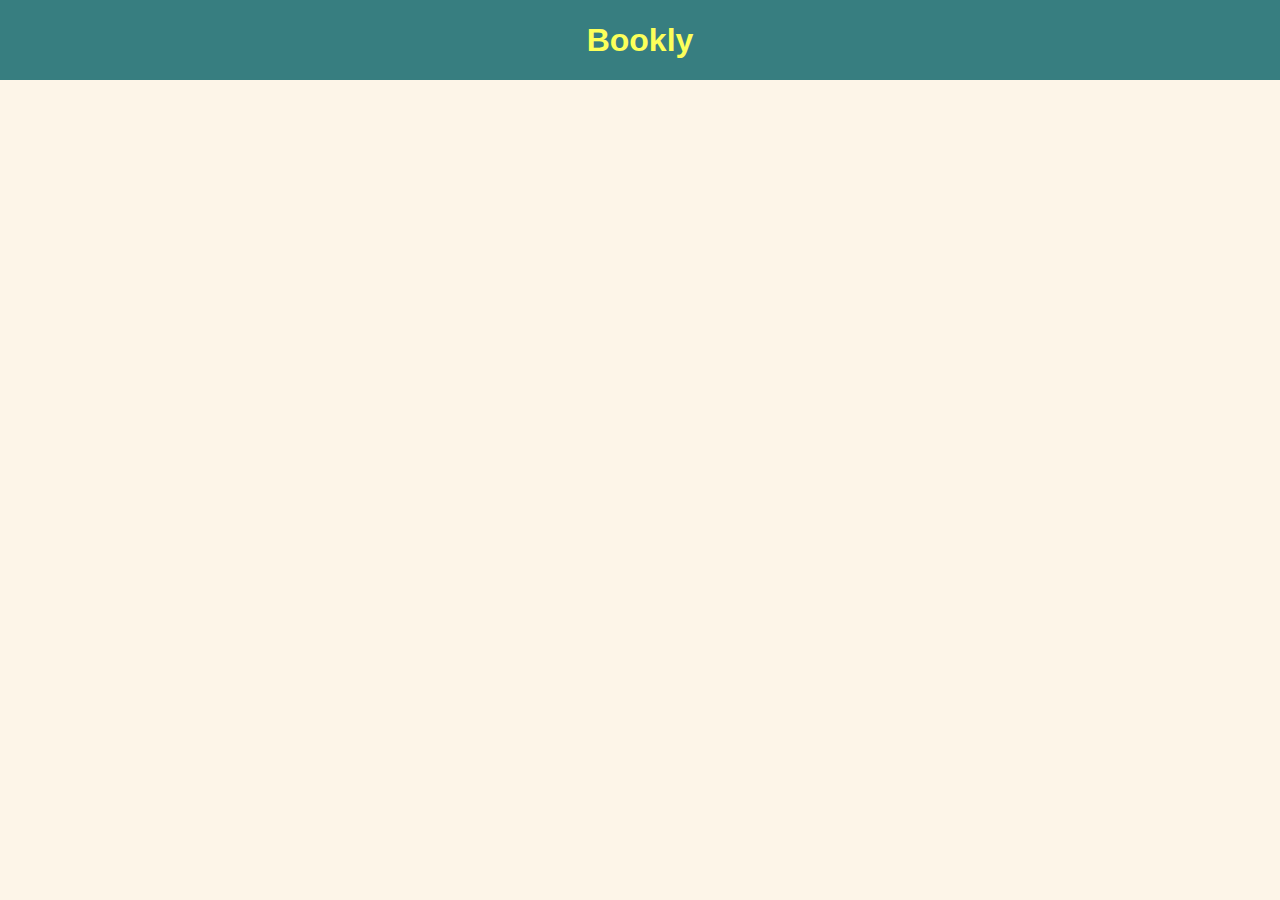
==== block-BJaaed/code/index.html @ 55ca2da9 "Pokemon App" ====
<!DOCTYPE html>
<html lang="en">
  <head>
    <meta charset="UTF-8" />
    <meta name="viewport" content="width=device-width, initial-scale=1.0" />
    <title>Books for learning JavaScript</title>
    <link rel="stylesheet" href="style.css" />
  </head>
  <body>
    <header>
      <div class="container header">
        <h1 class = 'text-center'>Bookly</h1>
      </div>
    </header>
    <main>
      <div class="container">
        <ul>

        </ul>
      </div>
    </main>
    <script src="./script.js"></script>
  </body>
</html>
---- block-BJaaed/code/style.css ----
/* Variables */
:root {
  --primary: ;
  --secondary: ;
  --accent: ;
  --textLight: ;
  --textDark: ;
  --background: ;
}

/* Meyers CSS Reset */
/* http://meyerweb.com/eric/tools/css/reset/ 
   v2.0 | 20110126
   License: none (public domain)
*/
html,
body,
div,
span,
applet,
object,
iframe,
h1,
h2,
h3,
h4,
h5,
h6,
p,
blockquote,
pre,
a,
abbr,
acronym,
address,
big,
cite,
code,
del,
dfn,
em,
img,
ins,
kbd,
q,
s,
samp,
small,
strike,
strong,
sub,
sup,
tt,
var,
b,
u,
i,
center,
dl,
dt,
dd,
ol,
ul,
li,
fieldset,
form,
label,
legend,
table,
caption,
tbody,
tfoot,
thead,
tr,
th,
td,
article,
aside,
canvas,
details,
embed,
figure,
figcaption,
footer,
header,
hgroup,
menu,
nav,
output,
ruby,
section,
summary,
time,
mark,
audio,
video {
  margin: 0;
  padding: 0;
  border: 0;
  font-size: 100%;
  font: inherit;
  vertical-align: baseline;
}
/* HTML5 display-role reset for older browsers */
article,
aside,
details,
figcaption,
figure,
footer,
header,
hgroup,
menu,
nav,
section {
  display: block;
}
body {
  line-height: 1;
}
ol,
ul {
  list-style: none;
}
blockquote,
q {
  quotes: none;
}
blockquote:before,
blockquote:after,
q:before,
q:after {
  content: "";
  content: none;
}
table {
  border-collapse: collapse;
  border-spacing: 0;
}

/* Custom Resets */
*,
* ::before,
* ::after {
  box-sizing: border-box;
}
a {
    text-decoration: none;
}
input, textarea, button {
    outline: 0;
    border: 0;
    box-shadow: none;
}

/* General */
html {
    font-size: 16px;
}
body {
  font-size: 1rem;
  line-height: 1.5;
  font-family: "Open Sans", sans-serif;
  color: var(--textLight);
  background-color: #FDF5E8;
}

/* Container */
.container {
  max-width: 1380px;
  margin: 0 auto;
  width: 100%;
  padding: 0 2rem;
}

/* Flex  */
.flex {
  display: flex;
}
.column {
    flex-direction: column;
}
.wrap {
    flex-wrap: wrap;
}
.center {
    justify-content: center;
    align-items: center;
}
.justify-start {
    justify-content: flex-start;
}
.justify-between {
    justify-content: space-between;
}
.justify-end {
    justify-content: flex-end;
}
.align-start {
    align-items: flex-start;
}
.align-center {
    align-items: center;
}
.align-end {
    align-items: flex-end;
}

/* Columns */
.flex-15 {
    flex: 0 1 15%;
}
.flex-20 {
    flex: 0 1 20%;
}
.flex-25 {
    flex: 0 1 25%;
}
.flex-30 {
    flex: 0 1 30%;
}
.flex-40 {
    flex: 0 1 40%;
}
.flex-48 {
    flex: 0 1 48%;
}
.flex-50 {
    flex: 0 1 50%;
}
.flex-60 {
    flex: 0 1 60%;
}
.grow {
    flex: 1 1 auto;
}

/* Padding */
.padding {
  padding: 5rem 0;
}

/* Buttons */
.btn {
  display: inline-block;
  padding: 0.9rem 2rem;
  letter-spacing: 0.8px;
  cursor: pointer;
  background-color: var(--accent);
  color: #ffffff;
  transition: all 200ms ease-in-out;
  font-size: 1.3rem;
  border-radius: 4px;
  font-weight: 600;
  margin-top: 2rem;
}
.btn-primary {
  border: 1px solid black;
}
.btn:hover {
    box-shadow: 0 2px 6px rgba(0,0,0,0.3);
    opacity: 0.8;
    color: #ffffff!important;
}
.btn-primary:hover {
    background-color: var(--secondary);
}

/* Active Link */
.active {
    color: var(--primary);
}

/* Nav and General Links Hover */
a:hover {
    color: var(--primary);
}

/* Full Width */
.width-full {
    width: 100%;
}

/* Headings*/


/* Text */
.text-center {
    text-align: center;
}
.text-right {
    text-align: right;
}
.text-accent {
    color: var(--accent);
}
.uppercase {
    text-transform: uppercase;
}
.font-0 {
    font-size: 0;
}

/* Clearfix */
.clearfix::before,
.clearfix::after {
  content: "";
  display: table;
}
.clearfix::after {
  clear: both;
}

/* 
1)Common Tags that I forget:
<nav>
<fieldset>
<figure>
<article>
<aside>

2) Use max-width, max-height for images and tables

3) Add viewport meta tag to HTML

4) Code in 'rem'
 */

/* Header */

.header {
    background-color: #377E80;
}
h1 {
    color: #FCFF5A;
    font-size: 2rem;
    padding: 1rem 0;
    font-weight: bold;
}
li {
    background-color: white
}
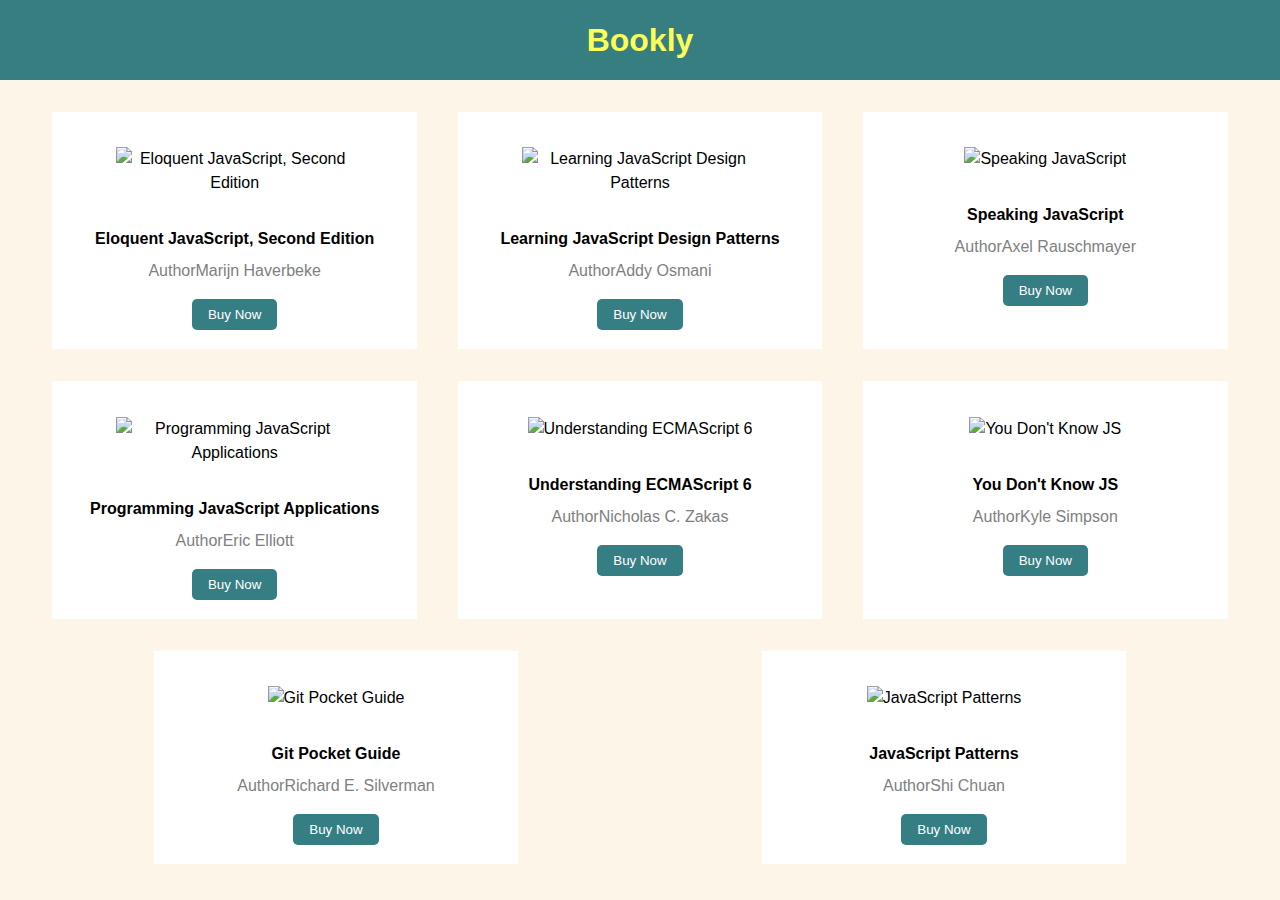
==== commit 46a65417: "Pokemon App update" ====
--- a/block-BJaaed/code/index.html
+++ b/block-BJaaed/code/index.html
@@ -9,13 +9,12 @@
   <body>
     <header>
       <div class="container header">
-        <h1 class = 'text-center'>Bookly</h1>
+        <h1 class ='text-center'>Bookly</h1>
       </div>
     </header>
     <main>
       <div class="container">
-        <ul>
-
+        <ul class ="flex flex-wrap">
         </ul>
       </div>
     </main>
--- a/block-BJaaed/code/style.css
+++ b/block-BJaaed/code/style.css
@@ -234,6 +234,9 @@
 .grow {
     flex: 1 1 auto;
 }
+.flex-wrap {
+    flex-wrap: wrap;
+}
 
 /* Padding */
 .padding {
@@ -241,30 +244,6 @@
 }
 
 /* Buttons */
-.btn {
-  display: inline-block;
-  padding: 0.9rem 2rem;
-  letter-spacing: 0.8px;
-  cursor: pointer;
-  background-color: var(--accent);
-  color: #ffffff;
-  transition: all 200ms ease-in-out;
-  font-size: 1.3rem;
-  border-radius: 4px;
-  font-weight: 600;
-  margin-top: 2rem;
-}
-.btn-primary {
-  border: 1px solid black;
-}
-.btn:hover {
-    box-shadow: 0 2px 6px rgba(0,0,0,0.3);
-    opacity: 0.8;
-    color: #ffffff!important;
-}
-.btn-primary:hover {
-    background-color: var(--secondary);
-}
 
 /* Active Link */
 .active {
@@ -311,25 +290,11 @@
   clear: both;
 }
 
-/* 
-1)Common Tags that I forget:
-<nav>
-<fieldset>
-<figure>
-<article>
-<aside>
-
-2) Use max-width, max-height for images and tables
-
-3) Add viewport meta tag to HTML
-
-4) Code in 'rem'
- */
-
 /* Header */
 
 .header {
     background-color: #377E80;
+    margin-bottom: 1rem;
 }
 h1 {
     color: #FCFF5A;
@@ -337,6 +302,36 @@
     padding: 1rem 0;
     font-weight: bold;
 }
+
+h2 {
+    font-weight: bold;
+    font-size: 1.0rem;
+    margin-bottom: 0.5rem;
+}
+p {
+    font-size: 1rem;
+    margin-bottom: 1rem;
+    color: gray;
+}
 li {
-    background-color: white
-}
+    background-color: white;
+    flex: 0 1 30%;
+    justify-content: space-between;
+    text-align: center;
+    padding: 1.2rem 1rem;
+    margin: 1rem 0.1rem;
+}
+img {
+    max-width: 100%;
+    margin-bottom: 1rem;
+    padding: 1rem 3rem;
+}
+button {
+    background-color: #357E83;
+    padding: 0.5rem 1rem;
+    border-radius: 5px;
+    color: white;
+}
+ul {
+    justify-content: space-around;
+}
